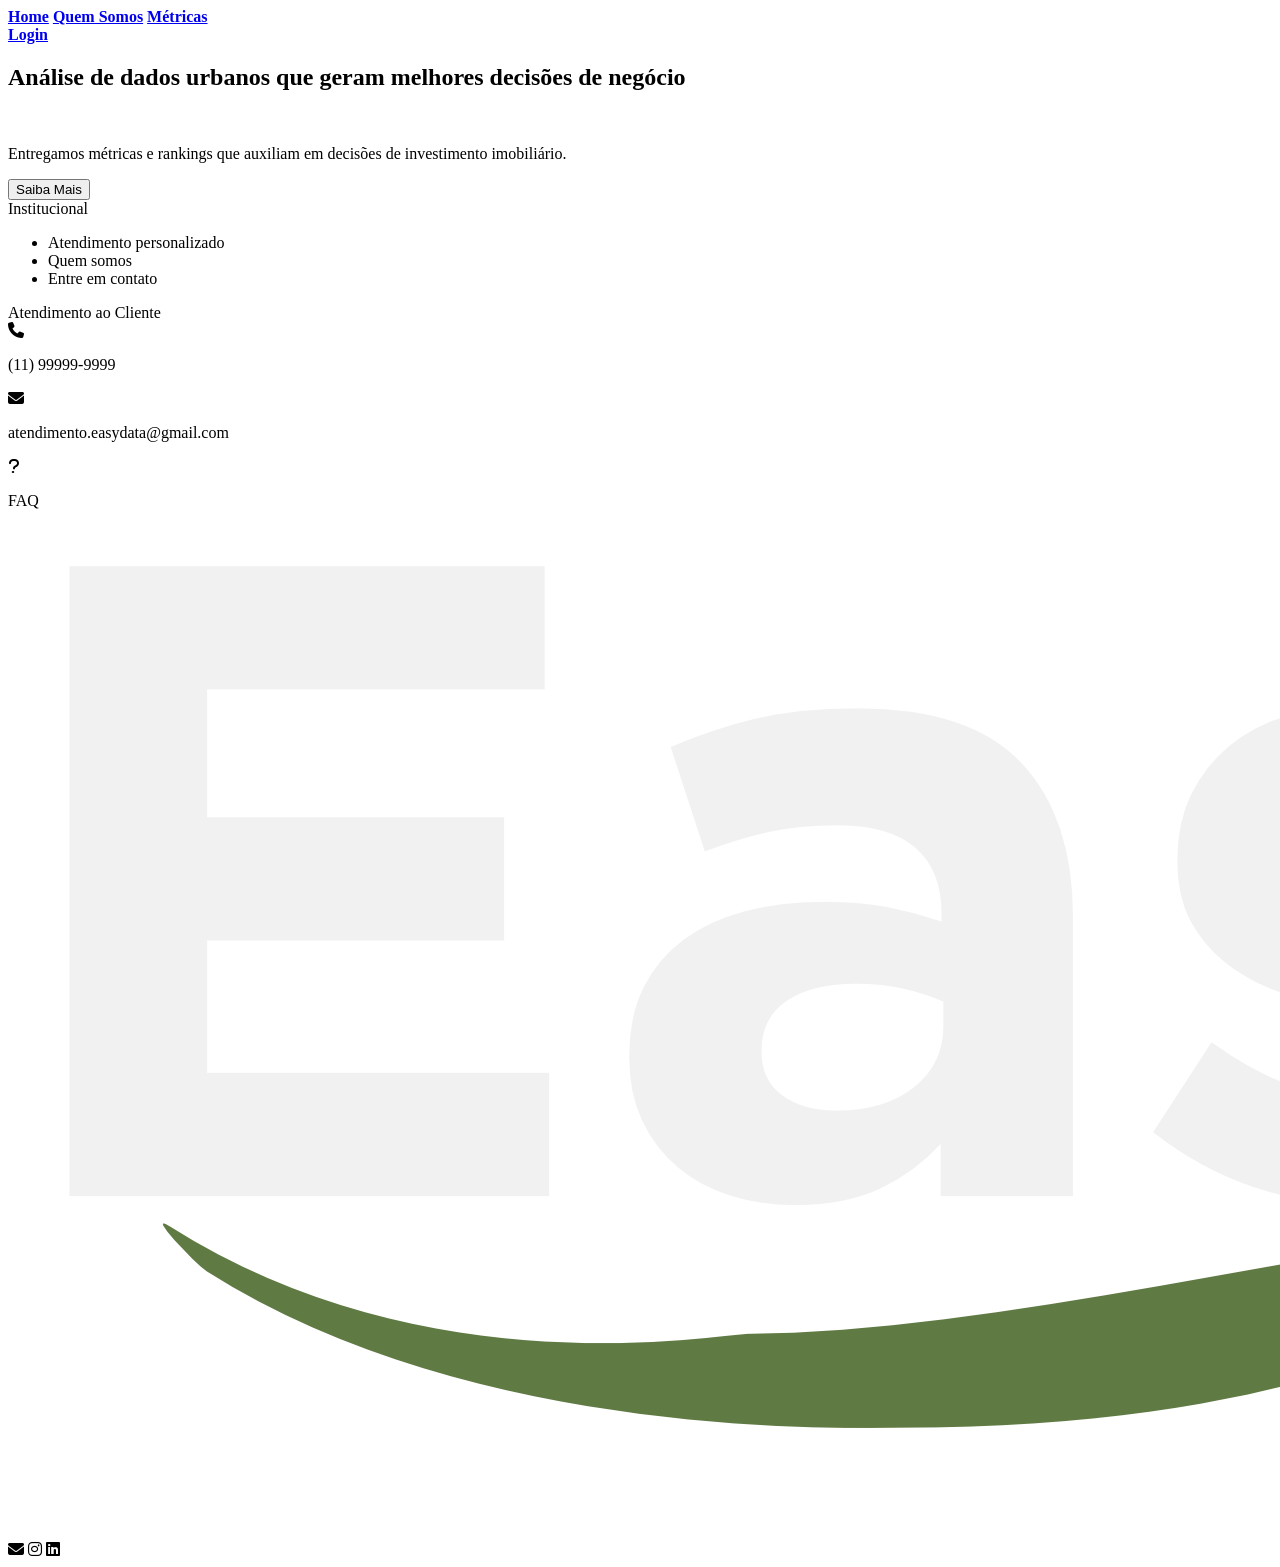
==== public/index.html @ 8f5cf9fd "Tela de login e cadastro concluida v1.06" ====
<!doctype html>
<html lang="pt-br">

<head>
  <meta charset="utf-8">
  <meta name="viewport" content="width=device-width, initial-scale=1">
  <link rel="stylesheet" href="/css/style.css">
  <link rel="stylesheet" href="/css/reset.css">
  <link rel="stylesheet" href="/css/responsive.css">
  <link rel="stylesheet" href="/css/footer.css">
  <title>Citylitics</title>
  <link rel="preconnect" href="https://fonts.googleapis.com">
  <link rel="preconnect" href="https://fonts.gstatic.com" crossorigin>
  <link
    href="https://fonts.googleapis.com/css2?family=Poppins:ital,wght@0,100;0,200;0,300;0,400;0,500;0,600;0,700;0,800;0,900;1,100;1,200;1,300;1,400;1,500;1,600;1,700;1,800;1,900&family=Roboto:ital,wght@0,100..900;1,100..900&display=swap"
    rel="stylesheet">
  <link rel="stylesheet" href="https://cdnjs.cloudflare.com/ajax/libs/font-awesome/6.5.1/css/all.min.css"
    integrity="sha512-DTOQO9RWCH3ppGqcWaEA1BIZOC6xxalwEsw9c2QQeAIftl+Vegovlnee1c9QX4TctnWMn13TZye+giMm8e2LwA=="
    crossorigin="anonymous" referrerpolicy="no-referrer" />
</head>

<body>
  <header>
    <nav class="menu">
      <a href="index.html"><b>Home</b></a>
      <a href="quemSomos.html"><b>Quem Somos</b></a>
      <a href="#"><b>Métricas</b></a>
    </nav>

    <div class="loginCadastro">
      <a href="login.html"><b>Login</b></a>
    </div>


  </header>
  <main>
    <section class="section1">

      <h1 class="texto-principal">
        <span id="cor-diferente-azul">Análise de dados urbanos</span> que geram <span id="cor-diferente-verde">melhores
          decisões</span> de negócio
      </h1>

      <div class="imagem-predios">
        <img src="img/buildings.png" alt="">
      </div>

      <div class="container">

      </div>

      <p class="descricao">
        Entregamos métricas e rankings que auxiliam em decisões de investimento imobiliário.
      </p>

      <a href="#quem-somos">
        <button class="btn-saibamais">Saiba Mais</button>
      </a>
    </section>
  </main>

  <footer>
    <div class="coluna primeiraColuna">
      <span>Institucional</span>
      <ul>
        <li>Atendimento personalizado</li>
        <li>Quem somos</li>
        <li>Entre em contato</li>
      </ul>
    </div>

    <div class="coluna segundaColuna">
      <span>Atendimento ao Cliente</span>
      <div class="telefoneCelular">
        <i class="fa-solid fa-phone"></i>
        <p>(11) 99999-9999</p>
      </div>
      <div class="email">
        <i class="fa-solid fa-envelope"></i>
        <p>atendimento.easydata@gmail.com</p>
      </div>
      <div class="faq">
        <i class="fa-solid fa-question"></i>
        <p>FAQ</p>
      </div>
    </div>

    <div class="coluna terceiraColuna">
      <a href="index.html"><img src="logos/Logo_EasyData_V02.png" alt="logo"></a>
      <div class="mediasSociais">
        <i class="fa-solid fa-envelope"></i>
        <i class="fa-brands fa-instagram"></i>
        <i class="fa-brands fa-linkedin"></i>
      </div>
    </div>
  </footer>
</body>

</html>
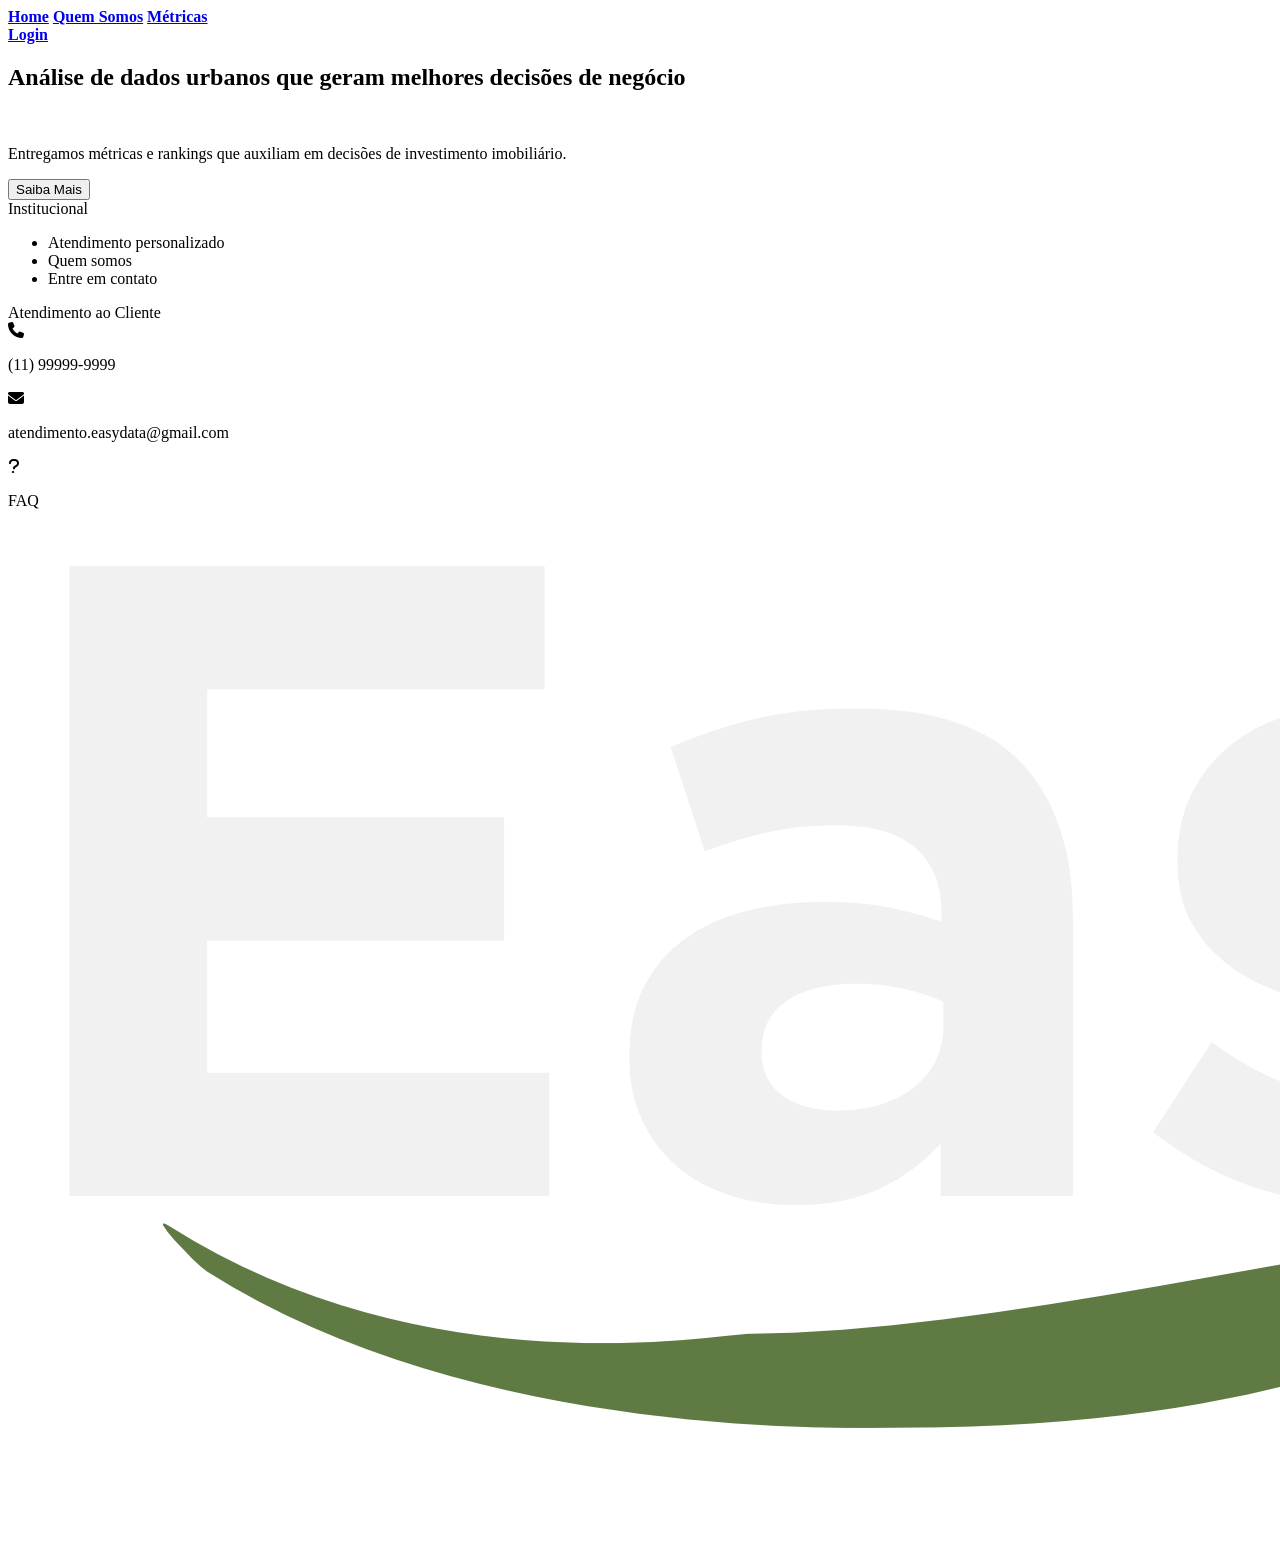
==== commit 2754058c: "Remoção dos ícones de redes sociais" ====
--- a/public/index.html
+++ b/public/index.html
@@ -87,11 +87,6 @@
 
     <div class="coluna terceiraColuna">
       <a href="index.html"><img src="logos/Logo_EasyData_V02.png" alt="logo"></a>
-      <div class="mediasSociais">
-        <i class="fa-solid fa-envelope"></i>
-        <i class="fa-brands fa-instagram"></i>
-        <i class="fa-brands fa-linkedin"></i>
-      </div>
     </div>
   </footer>
 </body>
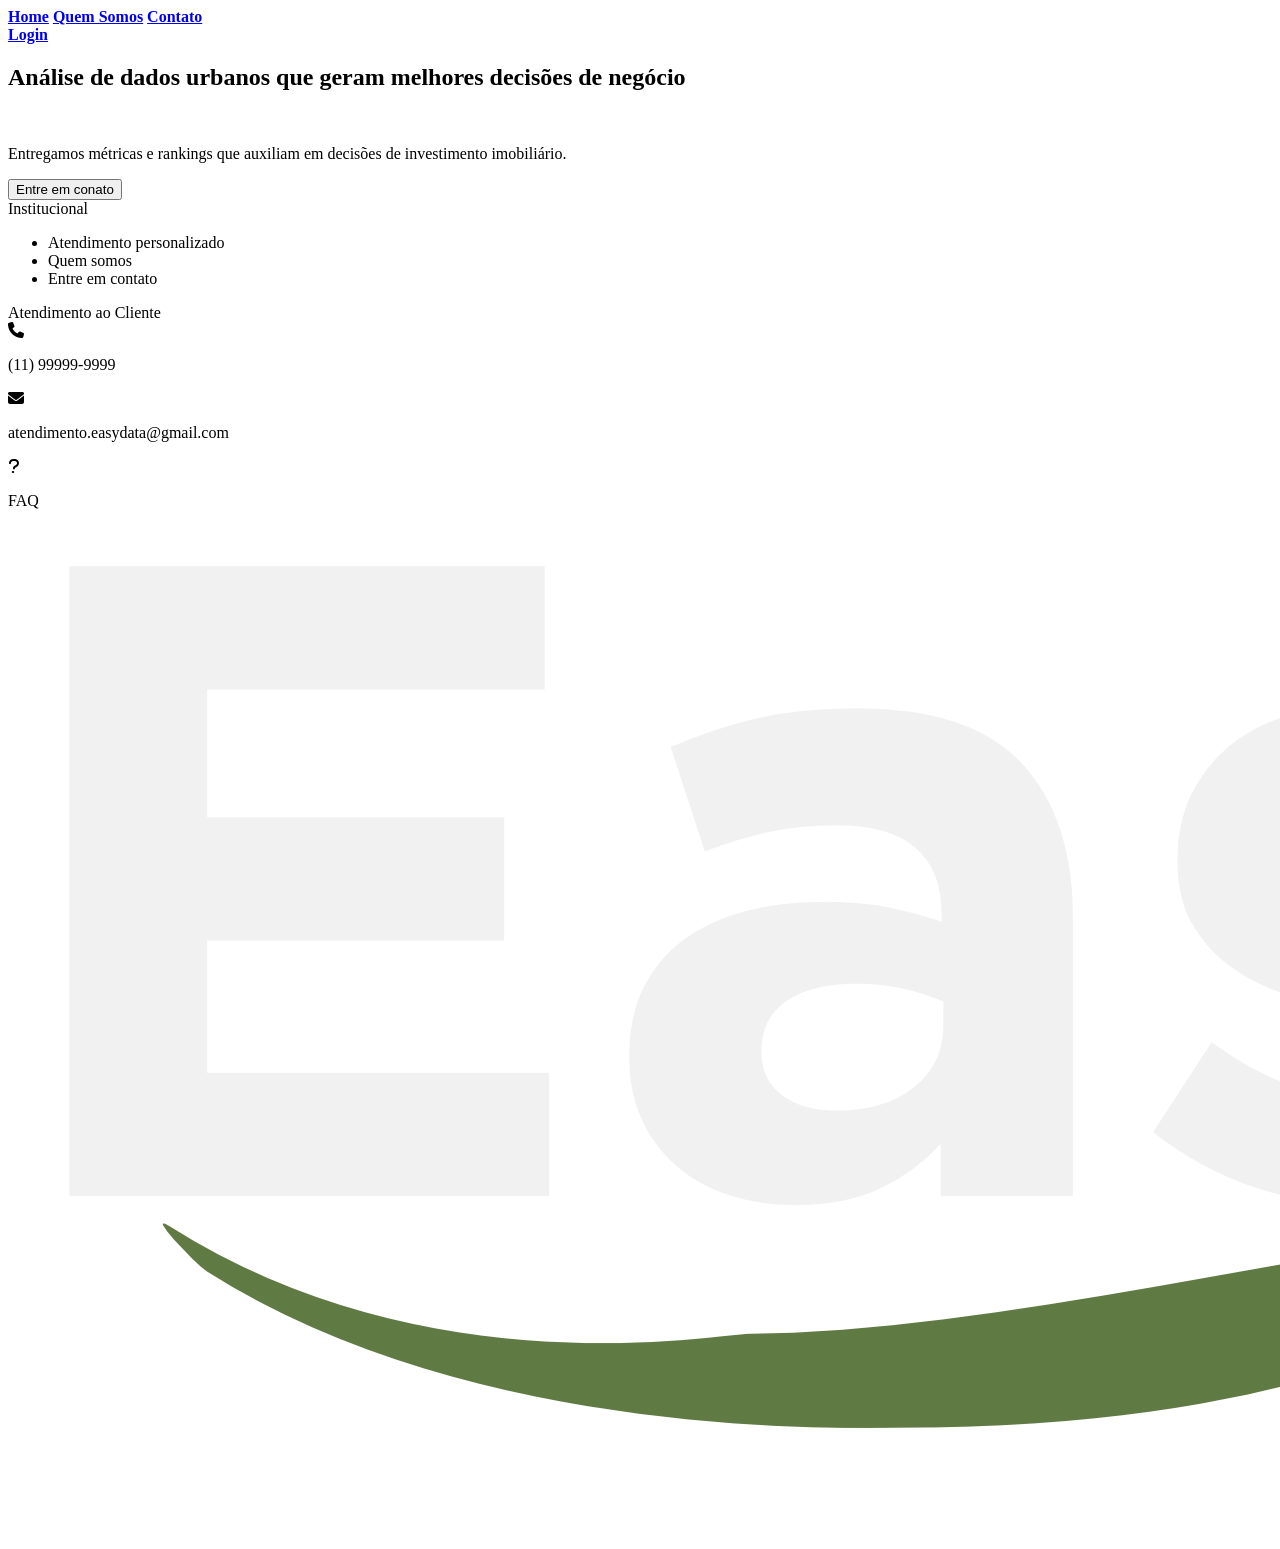
==== commit 17b1089c: "Subindo tela de redefinir senha e de entre em contato V1.09" ====
--- a/public/index.html
+++ b/public/index.html
@@ -8,7 +8,8 @@
   <link rel="stylesheet" href="/css/reset.css">
   <link rel="stylesheet" href="/css/responsive.css">
   <link rel="stylesheet" href="/css/footer.css">
-  <title>Citylitics</title>
+  <title>EasyData</title>
+  <link rel="icon" href="logos/favicon_easydata.ico">
   <link rel="preconnect" href="https://fonts.googleapis.com">
   <link rel="preconnect" href="https://fonts.gstatic.com" crossorigin>
   <link
@@ -24,7 +25,7 @@
     <nav class="menu">
       <a href="index.html"><b>Home</b></a>
       <a href="quemSomos.html"><b>Quem Somos</b></a>
-      <a href="#"><b>Métricas</b></a>
+      <a href="contato.html"><b>Contato</b></a>
     </nav>
 
     <div class="loginCadastro">
@@ -54,7 +55,7 @@
       </p>
 
       <a href="#quem-somos">
-        <button class="btn-saibamais">Saiba Mais</button>
+        <button class="btn-saibamais">Entre em conato</button>
       </a>
     </section>
   </main>
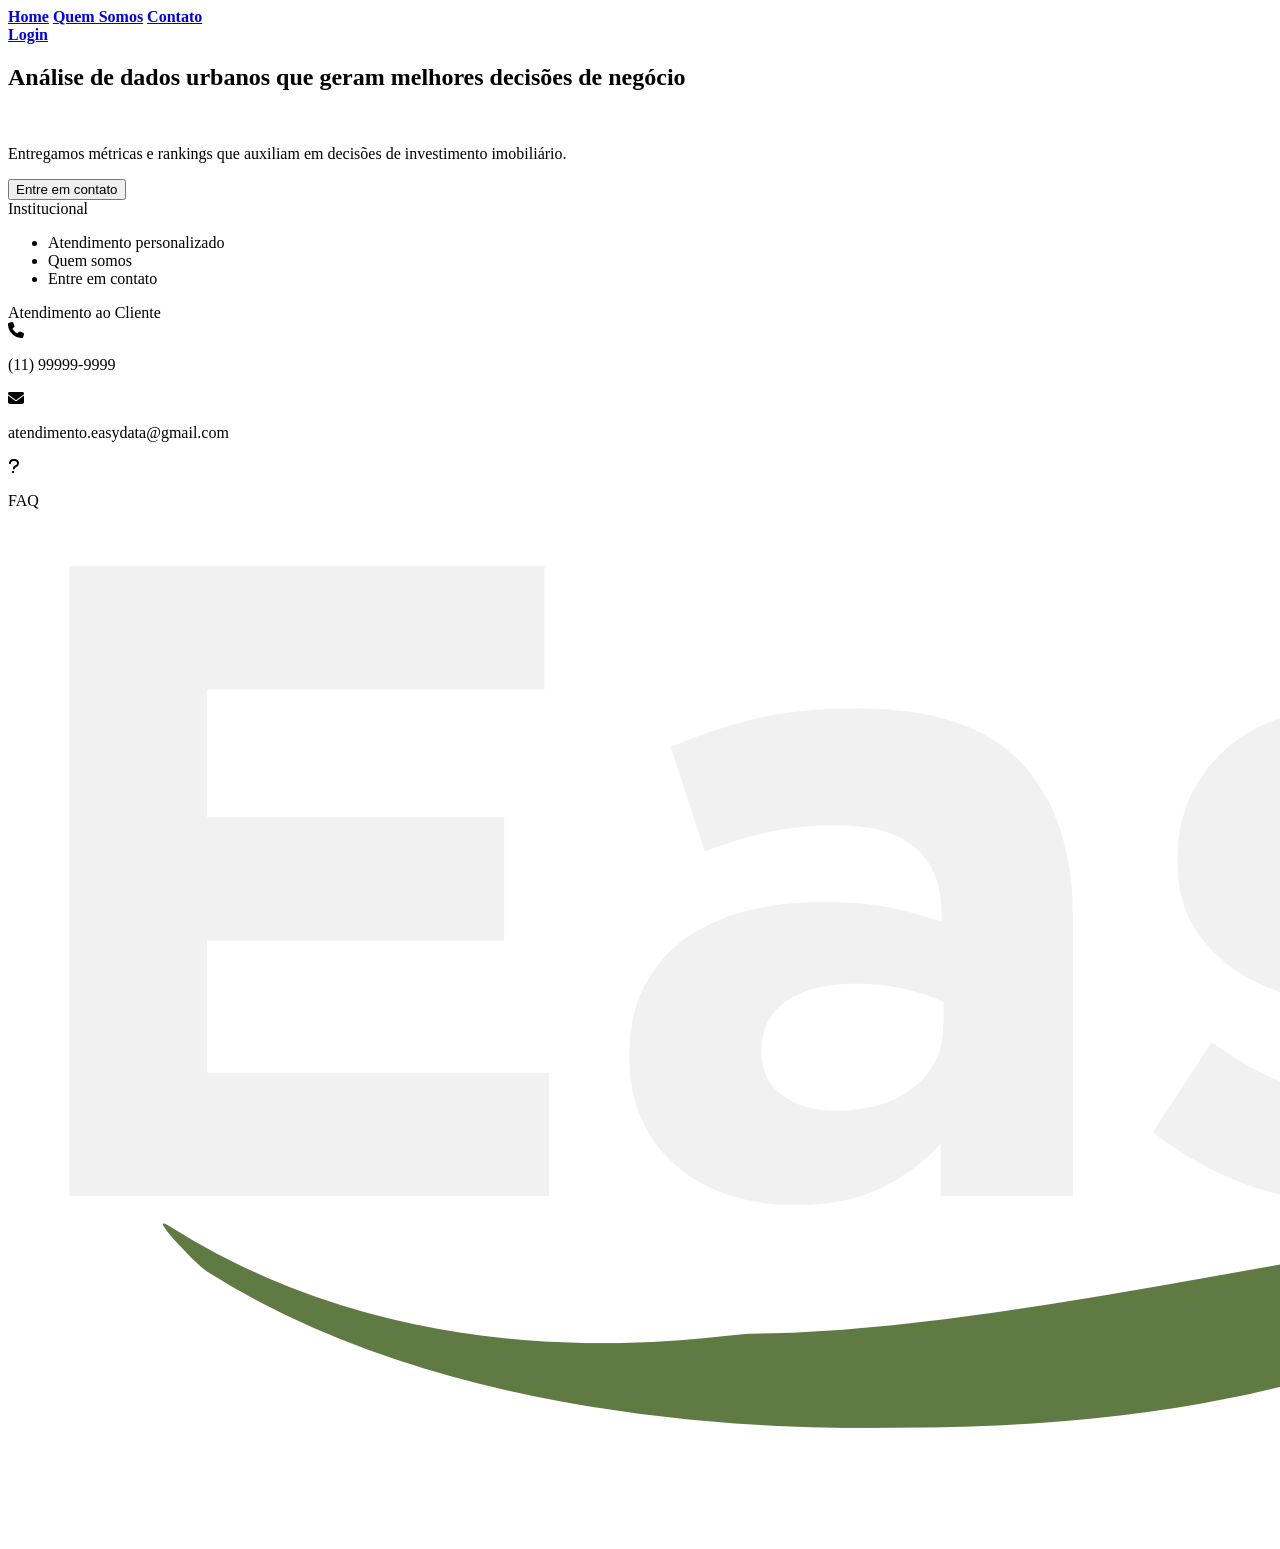
==== commit 446a5c4b: "Alterações feitas na responsividade do website" ====
--- a/public/index.html
+++ b/public/index.html
@@ -5,8 +5,8 @@
   <meta charset="utf-8">
   <meta name="viewport" content="width=device-width, initial-scale=1">
   <link rel="stylesheet" href="/css/style.css">
+  <link rel="stylesheet" href="/css/responsivoIndex.css">
   <link rel="stylesheet" href="/css/reset.css">
-  <link rel="stylesheet" href="/css/responsive.css">
   <link rel="stylesheet" href="/css/footer.css">
   <title>EasyData</title>
   <link rel="icon" href="logos/favicon_easydata.ico">
@@ -55,7 +55,7 @@
       </p>
 
       <a href="#quem-somos">
-        <button class="btn-saibamais">Entre em conato</button>
+        <button class="btn-saibamais">Entre em contato</button>
       </a>
     </section>
   </main>
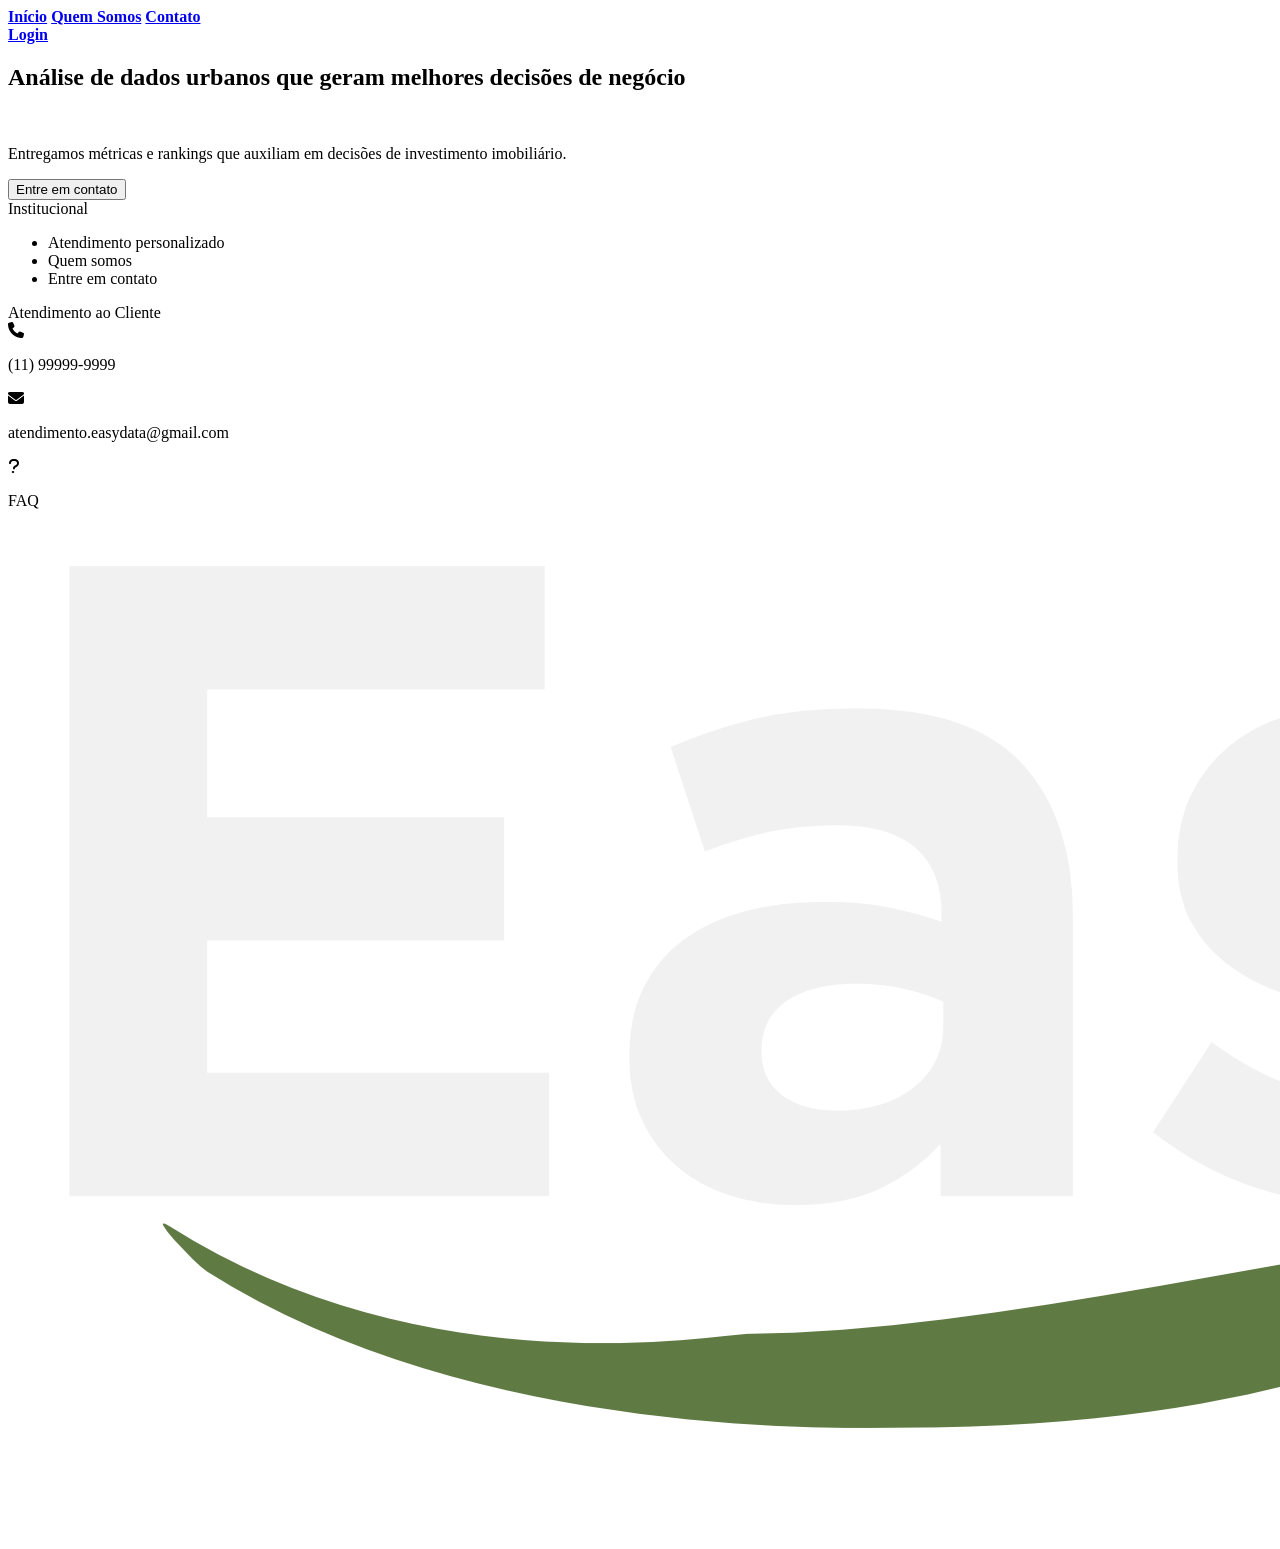
==== commit 90797980: "Adcionando detalhes no css 1.17" ====
--- a/public/index.html
+++ b/public/index.html
@@ -23,9 +23,9 @@
 <body>
   <header>
     <nav class="menu">
-      <a href="index.html"><b>Home</b></a>
-      <a href="quemSomos.html"><b>Quem Somos</b></a>
-      <a href="contato.html"><b>Contato</b></a>
+      <a class="ativo" href="index.html"><b>Início</b></a>
+      <a  href="quemSomos.html"><b>Quem Somos</b></a>
+      <a  href="contato.html"><b>Contato</b></a>
     </nav>
 
     <div class="loginCadastro">
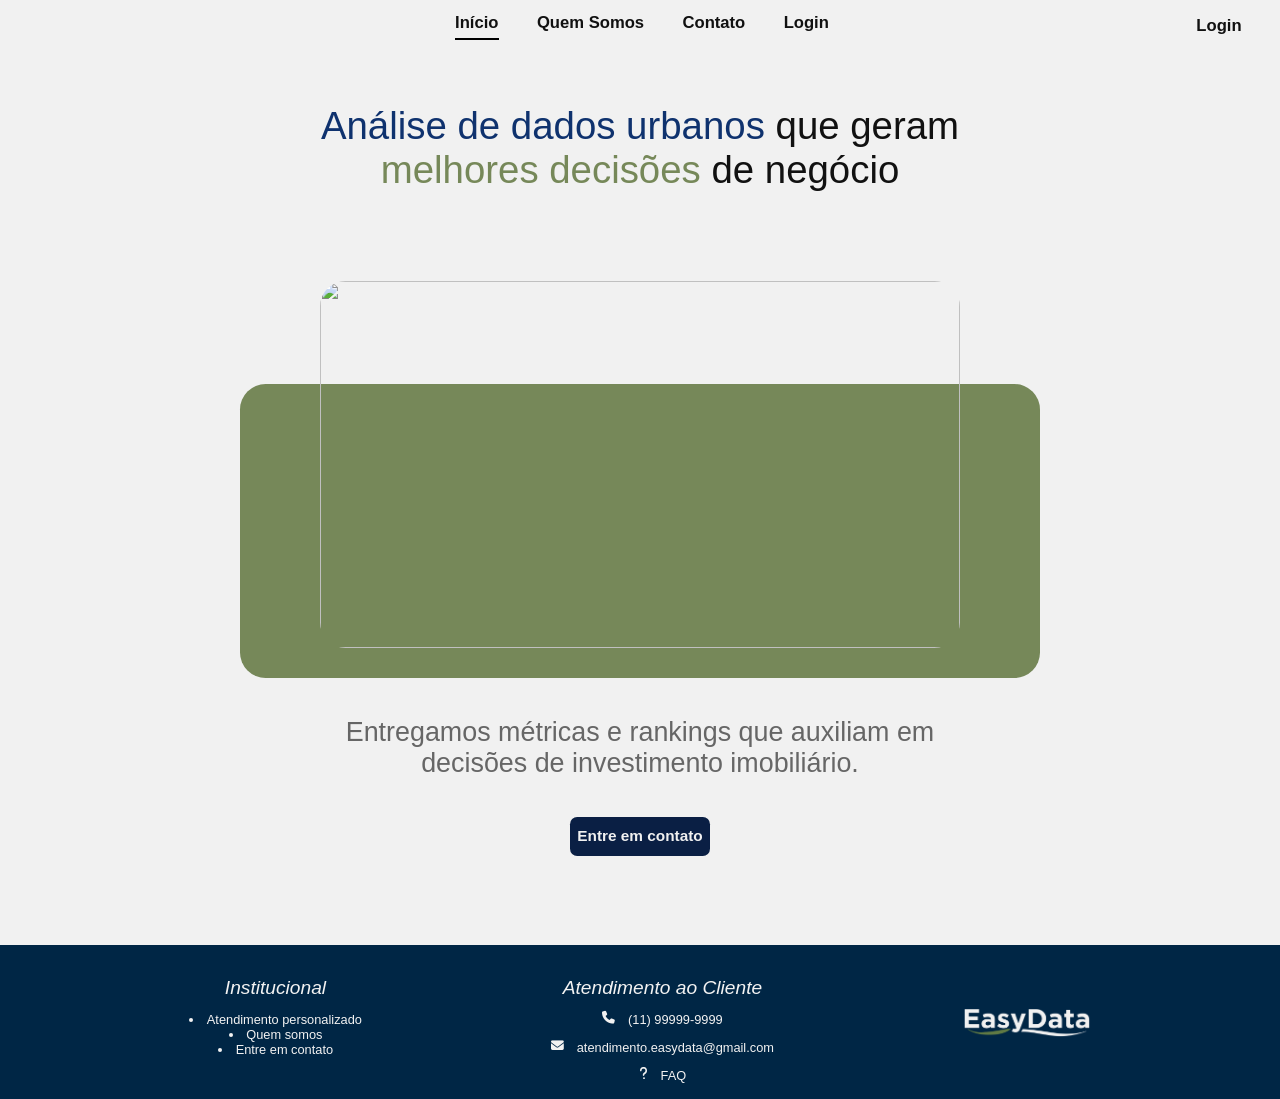
==== commit 28d5ec83: "Links de css e imagens arrumados V1.19" ====
--- a/public/index.html
+++ b/public/index.html
@@ -4,10 +4,10 @@
 <head>
   <meta charset="utf-8">
   <meta name="viewport" content="width=device-width, initial-scale=1">
-  <link rel="stylesheet" href="/css/style.css">
-  <link rel="stylesheet" href="/css/responsivoIndex.css">
-  <link rel="stylesheet" href="/css/reset.css">
-  <link rel="stylesheet" href="/css/footer.css">
+  <link rel="stylesheet" href="css/style.css">
+  <link rel="stylesheet" href="css/responsivoIndex.css">
+  <link rel="stylesheet" href="css/reset.css">
+  <link rel="stylesheet" href="css/footer.css">
   <title>EasyData</title>
   <link rel="icon" href="logos/favicon_easydata.ico">
   <link rel="preconnect" href="https://fonts.googleapis.com">
@@ -22,10 +22,17 @@
 
 <body>
   <header>
-    <nav class="menu">
+      <button class="menu-hamburguer" id="menuBtn" aria-label="Abrir menu">
+        <span></span>
+        <span></span>
+        <span></span>
+        <span></span>
+      </button>
+    <nav class="menu" id="menuNav">
       <a class="ativo" href="index.html"><b>Início</b></a>
       <a  href="quemSomos.html"><b>Quem Somos</b></a>
       <a  href="contato.html"><b>Contato</b></a>
+      <a id="login" href="login.html"><b>Login</b></a>
     </nav>
 
     <div class="loginCadastro">
@@ -90,6 +97,7 @@
       <a href="index.html"><img src="logos/Logo_EasyData_V02.png" alt="logo"></a>
     </div>
   </footer>
+  <script src="js/index.js"></script>
 </body>
 
 </html>
--- a/public/css/style.css
+++ b/public/css/style.css
@@ -0,0 +1,246 @@
+@import url("https://fonts.googleapis.com/css");
+
+html,
+body {
+    height: 100%;
+}
+
+body {
+    font-family: Arial, Helvetica, sans-serif;
+    background: #f1f1f1;
+    color: #111;
+    display: flex;
+    flex-direction: column;
+}
+
+header {
+    height: 80px;
+    display: flex;
+    align-items: center;
+    justify-content: center;
+    width: 100%;
+    position: relative;
+}
+
+.menu {
+    display: flex;
+    gap: 3vw;
+    font-size: 1.3vw;
+}
+
+.menu a {
+    color: #111111;
+    text-decoration: none;
+    margin-top: 1vw;
+}
+
+.menu a:hover {
+    transform: translateY(-2px);
+    transition: 0.4s ease-in-out;
+    color: #768859;
+}
+
+nav a.ativo {
+    border-bottom: 2px solid black;
+    padding-bottom: 5px;
+}
+
+.loginCadastro {
+    position: absolute;
+    right: 3vw;
+    display: flex;
+    gap: 2vw;
+    font-size: 1.3vw;
+}
+
+.loginCadastro a {
+    text-decoration: none;
+    color: #111111;
+    margin-top: 1vw;
+}
+
+.loginCadastro a:hover {
+    transform: translateY(-2px);
+    transition: 0.4s ease-in-out;
+    color: #768859;
+}
+
+main {
+    display: flex;
+    flex-direction: column;
+    align-items: center;
+    flex: 1;
+}
+
+.section1 {
+    display: flex;
+    align-items: center;
+    justify-content: center;
+    text-align: center;
+    flex-direction: column;
+    color: #111111;
+}
+
+.texto-principal {
+    font-weight: 500;
+    font-size: 3vw;
+    width: 60%;
+    margin-top: 5vw;
+    color: #111111;
+}
+
+#cor-diferente-verde {
+    color: #768859;
+}
+
+#cor-diferente-azul {
+    color: #0f326e;
+}
+
+.imagem-predios {
+    position: relative;
+}
+
+.imagem-predios img {
+    border-radius: 2vw;
+    position: absolute;
+    left: -25vw;
+    top: 7vw;
+    width: 50vw;
+    height: 28.64vw;
+    border-radius: 2vw;
+}
+
+.container {
+    width: 62.5vw;
+    height: 23.02vw;
+    background-color: #768859;
+    border-radius: 2vw;
+    margin-top: 15vw;
+}
+
+.descricao {
+    font-size: 2.1vw;
+    color: #666666;
+    width: 55%;
+    margin: 3vw auto;
+    margin-bottom: 3vw;
+}
+
+.btn-saibamais {
+    height: 3vw;
+    width: 11vw;
+    background: #0A1F44;
+    color: #f1f1f1;
+    border: none;
+    border-radius: 0.8vh;
+    font-size: 1.2vw;
+    font-weight: 600;
+    cursor: pointer;
+}
+
+.btn-saibamais:hover {
+    color: #eaeae6;
+    transition: 0.3s ease-in-out;
+    box-shadow: 1px 1px 10px #666;
+}
+
+.btn-saibamais:active {
+    color: #eaeae6;
+    transition: 0.3s ease-in-out;
+    background-color: hsl(0, 0%, 50%);
+}
+
+.section2 {
+    text-align: center;
+    margin-bottom: 10vh;
+    margin-top: 10vw;
+}
+
+.titulo-secao {
+    font-size: 3vw;
+    font-weight: bold;
+    color: #0A1F44;
+    margin-bottom: 2vh;
+}
+
+.sobre {
+    height: 20vw;
+    gap: 2vw;
+    display: flex;
+    flex-direction: column;
+}
+
+.texto-secao {
+    font-size: 1.6vw;
+    width: 60%;
+    margin: 0 auto 5vh auto;
+    color: #333333;
+}
+
+.servico {
+    background-color: #0A1F44;
+    height: 30vw;
+    display: flex;
+    flex-direction: column;
+    align-items: center;
+    justify-content: center;
+    gap: 2vw;
+    margin-bottom: 5vh;
+}
+
+.servico h2 {
+    color: #f1f1f1;
+    font-size: 3vw;
+}
+
+.servico p {
+    color: #f1f1f1;
+    font-size: 1.6vw;
+    width: 70%;
+}
+
+.titulo-secao-membros {
+    font-size: 2vw;
+    font-weight: bold;
+    color: #6E8757;
+    margin-bottom: 4vh;
+}
+
+.membros {
+    display: grid;
+    grid-template-columns: repeat(3, 0.2fr);
+    gap: 4vh;
+    justify-content: center;
+    font-size: 1.5vw;
+}
+
+.membro {
+    text-align: center;
+    display: flex;
+    justify-content: center;
+    align-items: center;
+    flex-direction: column;
+}
+
+.foto-membro {
+    height: 13vh;
+    width: 14vh;
+    border-radius: 50%;
+    overflow: hidden;
+    display: flex;
+    justify-content: center;
+    align-items: center;
+    transition: 0.3s ease;
+    box-shadow: 0 2px 5px rgba(0, 0, 0, 0.2);
+}
+
+.foto-membro img {
+    height: 100%;
+    width: 100%;
+}
+
+.foto-membro:hover {
+    transform: translateY(-10px);
+    box-shadow: 0 10px 20px rgba(0, 0, 0, 0.3);
+}
--- a/public/css/responsivoIndex.css
+++ b/public/css/responsivoIndex.css
@@ -0,0 +1,67 @@
+@media screen and (max-width: 480px) {
+    header {
+        height: 80px;
+        font-size: 5vw;
+        width: 100%;
+        background-color: #002645;
+    }
+
+    .menu {
+        width: 100%;
+        display: flex;
+        justify-content: center;
+        align-items: center;
+        font-size: 3.3vw;
+    }
+
+    .menu a {
+        color: #f1f1f1;
+    }
+
+    .loginCadastro a {
+        font-size: 3.3vw;
+        color: #f1f1f1;
+    }
+
+    main {
+        height: 100%;
+        width: 100%;
+        display: flex;
+        flex-direction: column;
+        justify-content: center;
+        align-items: center;
+    }
+
+    .texto-principal {
+        font-size: 5vw;
+        width: 85%;
+        margin-bottom: 10vw;
+    }
+
+    .container {
+        width: 80%;
+        height: 25vw;
+        margin-right: 5vw;
+    }
+
+    .imagem-predios img {
+        width: 70vw;
+        height: 30vw;
+        left: -37.4vw;
+    }
+
+    .descricao {
+        font-size: 3vw;
+        width: 90%;
+    }
+
+    .btn-saibamais {
+        height: 7vw;
+        width: 25vw;
+        font-size: 3vw;
+        padding: 3vw;
+        display: flex;
+        justify-content: center;
+        align-items: center;
+    }
+}
--- a/public/css/footer.css
+++ b/public/css/footer.css
@@ -0,0 +1,57 @@
+footer {
+    background-color: #002645;
+    color: #F2F2F2;
+    display: flex;
+    width: 100%;
+    height: 12vw;
+    justify-content: space-evenly;
+    margin-top: 7vw;
+    text-align: center;
+}
+
+footer .coluna {
+    margin-top: 2.5vw;
+    margin-bottom: 2vw;
+}
+
+footer .coluna span {
+    font-style: italic;
+    font-size: 1.5vw;
+}
+
+footer .primeiraColuna {
+    display: flex;
+    flex-direction: column;
+    gap: 1vw;
+}
+
+footer .primeiraColuna ul li {
+    list-style: disc;
+    text-align: center;
+    list-style-position: inside;
+    font-size: 1vw;
+}
+
+footer .segundaColuna {
+    display: flex;
+    flex-direction: column;
+    gap: 1vw;
+    align-items: center;
+    font-size: 1vw;
+}
+
+footer .segundaColuna .telefoneCelular, .email, .faq {
+    display: flex;
+    flex-direction: row;
+    gap: 1vw;
+}
+
+footer .terceiraColuna {
+    display: flex;
+    justify-content: center;
+    align-items: center;
+}
+
+footer .terceiraColuna img{
+    width: 10vw;
+}
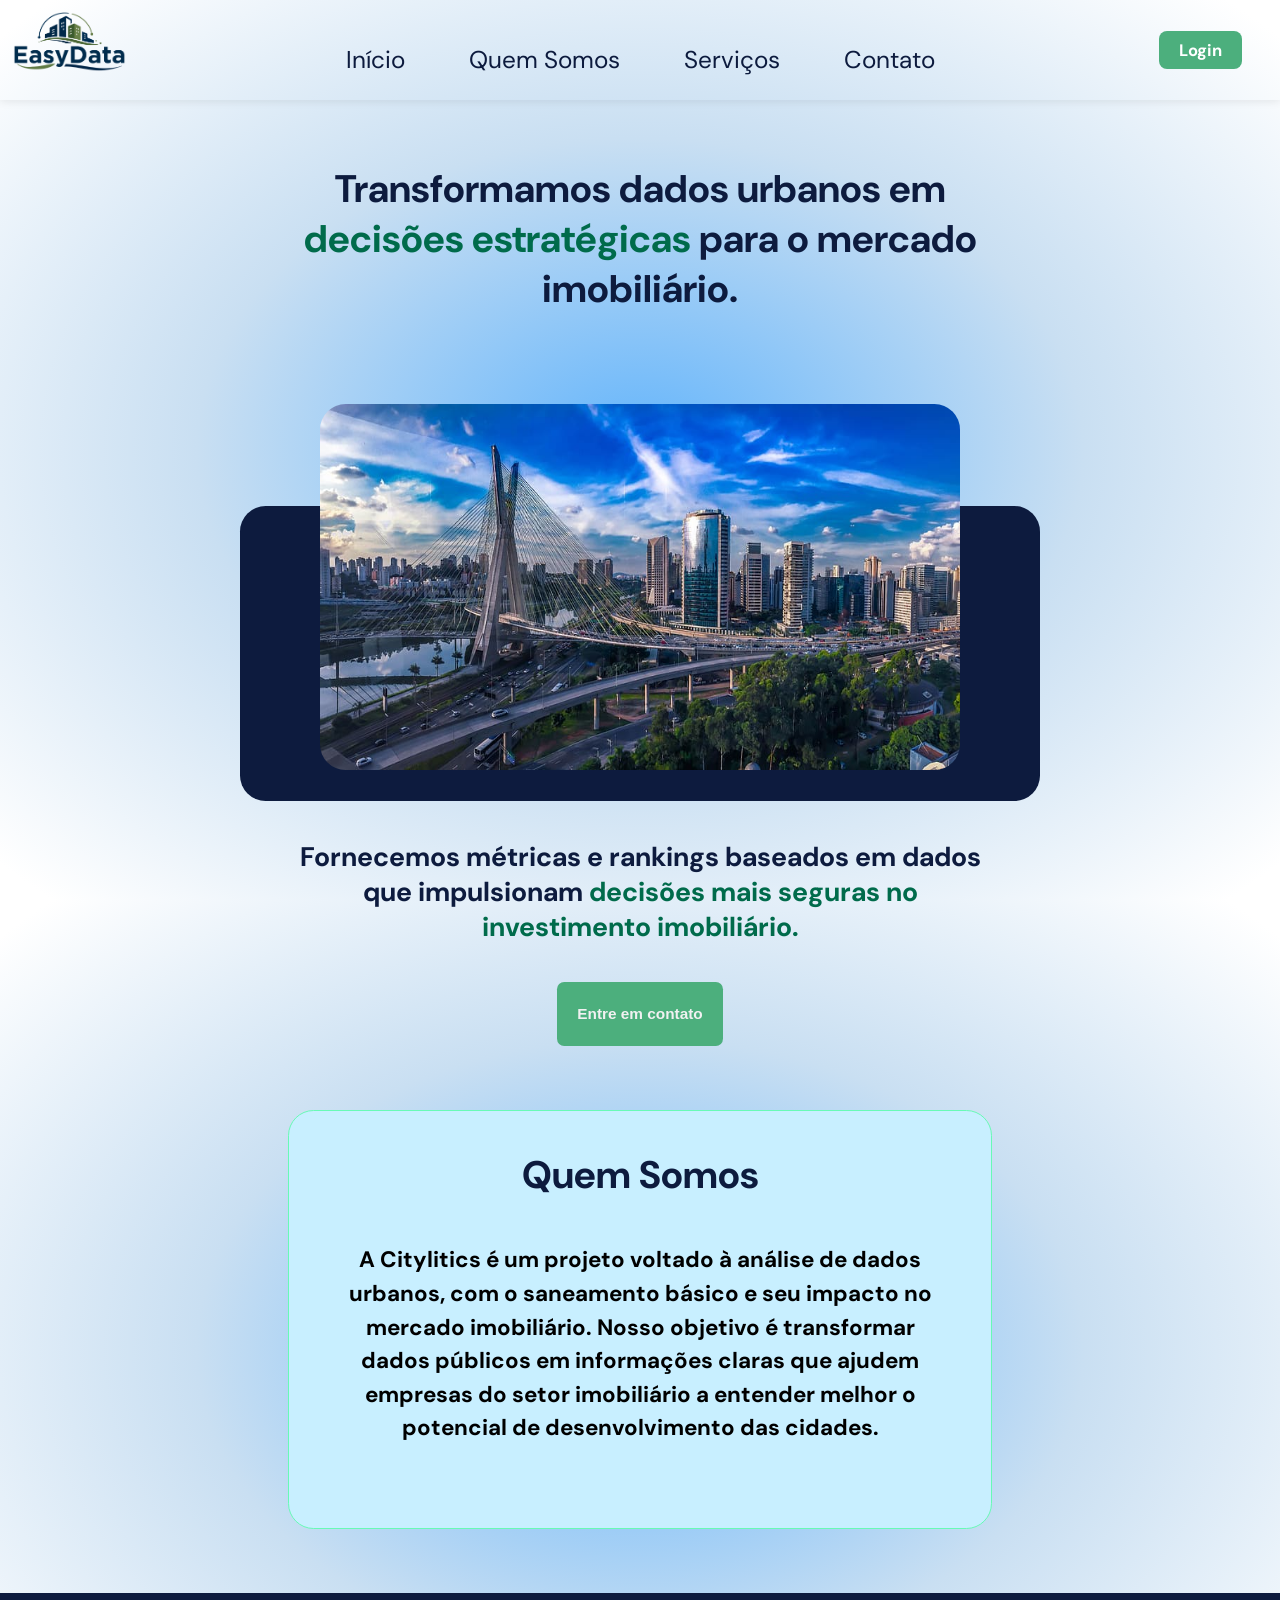
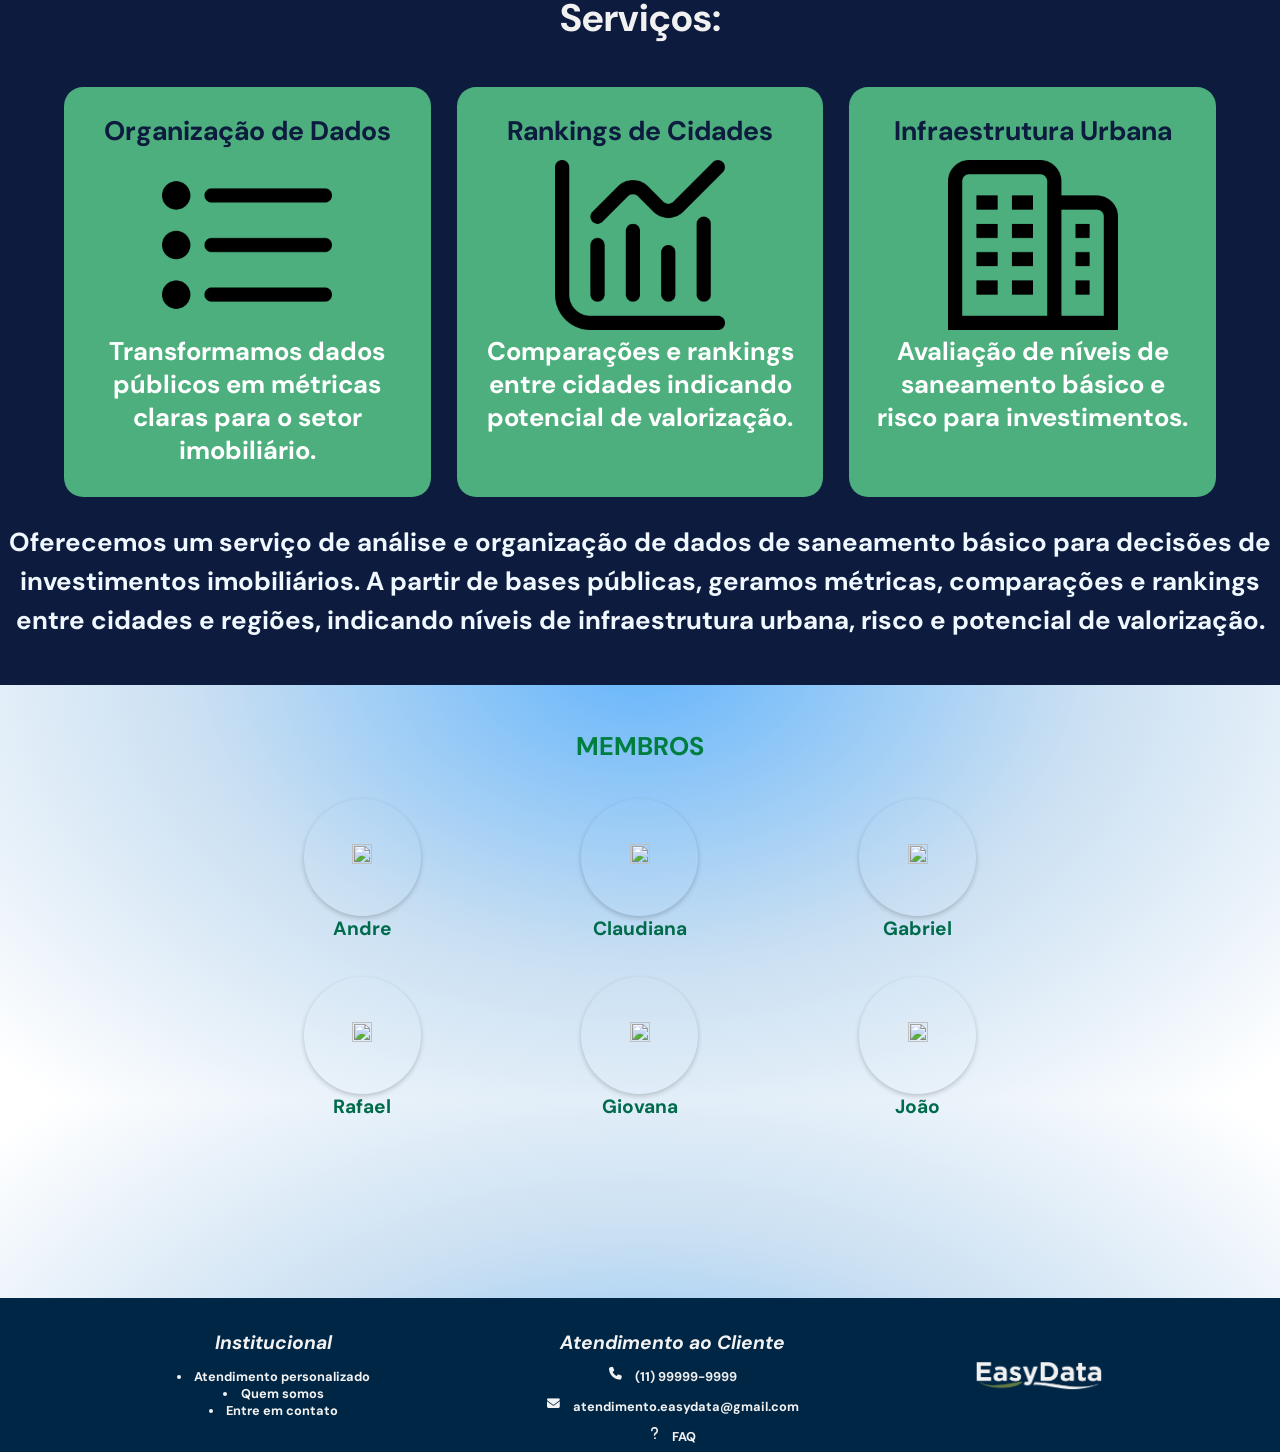
==== commit cf53cd0c: "Mudanças CSS tela index" ====
--- a/public/index.html
+++ b/public/index.html
@@ -22,48 +22,153 @@
 
 <body>
   <header>
-      <button class="menu-hamburguer" id="menuBtn" aria-label="Abrir menu">
-        <span></span>
-        <span></span>
-        <span></span>
-        <span></span>
-      </button>
+    <div class="logo">
+      <img src="img/logodata.png" alt="logo" style="display: block; height: 60px; width: auto;">
+      <img class="logo-mobile" src="logos/Logo_EasyData_V02.png" alt="logo">
+
+    </div>
+    <button class="menu-hamburguer" id="menuBtn" aria-label="Abrir menu">
+      <span></span>
+      <span></span>
+      <span></span>
+    </button>
     <nav class="menu" id="menuNav">
-      <a class="ativo" href="index.html"><b>Início</b></a>
-      <a  href="quemSomos.html"><b>Quem Somos</b></a>
-      <a  href="contato.html"><b>Contato</b></a>
+      <button id="fecharMenu">✕</button>
+      <a href="#inicio">Início</a>
+      <a href="#quem-somos">Quem Somos</a>
+      <a href="#servico">Serviços</a>
+      <a href="contato.html">Contato</a>
       <a id="login" href="login.html"><b>Login</b></a>
     </nav>
 
     <div class="loginCadastro">
       <a href="login.html"><b>Login</b></a>
     </div>
-
-
   </header>
+
   <main>
     <section class="section1">
-
       <h1 class="texto-principal">
-        <span id="cor-diferente-azul">Análise de dados urbanos</span> que geram <span id="cor-diferente-verde">melhores
-          decisões</span> de negócio
+        <b><span id="cor-diferente-azul">Transformamos <span id="cor-diferente-roxo">dados urbanos</span> em
+            <span id="cor-diferente-verde">decisões estratégicas</span> para o mercado imobiliário.</b>
       </h1>
 
       <div class="imagem-predios">
-        <img src="img/buildings.png" alt="">
+        <img src="./img/banner2.jpg" alt="">
       </div>
 
       <div class="container">
 
       </div>
-
       <p class="descricao">
-        Entregamos métricas e rankings que auxiliam em decisões de investimento imobiliário.
-      </p>
-
-      <a href="#quem-somos">
+        <b id="cor-diferente-azul">Fornecemos métricas e rankings baseados em dados</span>
+          que impulsionam <b id="cor-diferente-verde">decisões mais seguras no investimento imobiliário</span>. </p>
+
+
+      <a href="contato.html">
         <button class="btn-saibamais">Entre em contato</button>
       </a>
+
+    </section>
+
+    <!-- Seção Sobre adicionada -->
+    <section id="quem-somos" class="section2">
+      <div class="quem-somos-wrapper">
+        <div class="container2">
+          <div class="sobre">
+            <h2 class="titulo-secao"> <b>Quem Somos</b></h2>
+            <p class="texto-secao">
+              A Citylitics é um projeto voltado à análise de dados urbanos, com o saneamento básico e seu impacto no
+              mercado
+              imobiliário. Nosso objetivo é transformar dados públicos em informações claras que ajudem empresas do
+              setor
+              imobiliário a entender melhor o potencial de desenvolvimento das cidades.
+            </p>
+          </div>
+        </div>
+       
+      </div>
+
+
+      <section id="servico">
+        <div class="servico">
+          <h2 class="titulo-secao"><b>Serviços:</b></h2>
+
+          <div class="servico-cards">
+            <div class="servico-card">
+              <h3>Organização de Dados</h3>
+              <div class="icone1">
+                <img src="./img/icone1.png" alt="">
+              </div>
+              <p>Transformamos dados públicos em métricas claras para o setor imobiliário.</p>
+            </div>
+
+            <div class="servico-card">
+              <h3>Rankings de Cidades</h3>
+              <div class="icone2">
+                <img src="./img/icone2.png" alt="">
+              </div>
+              <p>Comparações e rankings entre cidades indicando potencial de valorização.</p>
+            </div>
+            <div class="servico-card">
+              <h3>Infraestrutura Urbana</h3>
+              <div class="icone3">
+                <img src="./img/icone3.png" alt="">
+              </div>
+              <p>Avaliação de níveis de saneamento básico e risco para investimentos.</p>
+            </div>
+           
+          </div>
+           <p class="texto-secao">
+        Oferecemos um serviço de análise e organização de dados de saneamento básico para decisões de investimentos
+        imobiliários. A partir de bases públicas, geramos métricas, comparações e rankings entre cidades e regiões,
+        indicando níveis de infraestrutura urbana, risco e potencial de valorização.
+      </p>
+      </section>
+
+      
+      </div>
+
+
+      <h2 class="titulo-secao-membros">MEMBROS</h2>
+
+      <div class="membros">
+        <div class="membro">
+          <div class="foto-membro"><a href="https://www.linkedin.com/in/andrelc-santos/"><img
+                src="img/AndreSantos_Moodle.png"></a></div>
+          <p class="nome-membro">Andre</p>
+        </div>
+
+        <div class="membro">
+          <div class="foto-membro"><a
+              href="https://www.linkedin.com/in/claudiana-dos-santos-537321102?utm_source=share&utm_campaign=share_via&utm_content=profile&utm_medium=android_app"><img
+                src="img/Claudiana.jpg"></a></div>
+          <p class="nome-membro">Claudiana</p>
+        </div>
+
+        <div class="membro">
+          <div class="foto-membro"><a href="https://www.linkedin.com/in/gabrieladryan/"><img src="img/Adryan.jpg"></a>
+          </div>
+          <p class="nome-membro">Gabriel</p>
+        </div>
+
+        <div class="membro">
+          <div class="foto-membro"><a href="https://www.linkedin.com/in/rafael-calderon-1b0260286/"><img
+                src="img/rafael.jpg"></a></div>
+          <p class="nome-membro">Rafael</p>
+        </div>
+
+        <div class="membro">
+          <div class="foto-membro"><a href="https://www.linkedin.com/in/giovana-querobino-branquinho-8824a01a3/"><img
+                src="img/giovanna.jpg"></a></div>
+          <p class="nome-membro">Giovana</p>
+        </div>
+
+        <div class="membro">
+          <div class="foto-membro"><a href="https://www.linkedin.com/in/jo%C3%A3o-vitor-gomes-de-melo-184794387/"><img
+                src="img/jotta.jpg"></a></div>
+          <p class="nome-membro">João</p>
+        </div>
     </section>
   </main>
 
@@ -97,7 +202,7 @@
       <a href="index.html"><img src="logos/Logo_EasyData_V02.png" alt="logo"></a>
     </div>
   </footer>
-  <script src="js/index.js"></script>
+  <script src="js/menu.js"></script>
 </body>
 
 </html>
--- a/public/css/style.css
+++ b/public/css/style.css
@@ -1,4 +1,9 @@
-@import url("https://fonts.googleapis.com/css");
+@import url('https://fonts.googleapis.com/css2?family=DM+Sans:wght@300;400;500;700&display=swap');
+
+html {
+    scroll-behavior: smooth;
+
+}
 
 html,
 body {
@@ -6,38 +11,60 @@
 }
 
 body {
-    font-family: Arial, Helvetica, sans-serif;
-    background: #f1f1f1;
-    color: #111;
-    display: flex;
-    flex-direction: column;
+    background: radial-gradient(#65b5fb 1%, #c9dff2 49%, #ffffff 96%);
+    flex-direction: column;
+    overflow-x: hidden;
+    overflow-y: scroll;
+}
+
+body::-webkit-scrollbar {
+    display: none;
 }
 
 header {
+    box-shadow: 0 2px 8px rgba(0, 0, 0, 0.08);
+    height: 100px;
+    display: flex;
+    align-items: center;
+    justify-content: center;
+    width: 100%;
+    position: relative;
+    font-family: 'DM Sans', sans-serif;
+    font-size: 4vw;
+
+}
+
+.logo {
     height: 80px;
     display: flex;
-    align-items: center;
-    justify-content: center;
-    width: 100%;
-    position: relative;
+    position: absolute;
+    left: 1vw;
+    align-items: center;
+    top: 2px;
+}
+
+.logo img {
+    height: 70px;
+    width: auto;
 }
 
 .menu {
     display: flex;
-    gap: 3vw;
+    gap: 5vw;
     font-size: 1.3vw;
 }
 
 .menu a {
-    color: #111111;
+    color: #0D1B3E;
     text-decoration: none;
-    margin-top: 1vw;
+    margin-top: 1.5vw;
+    font-size: 1.9vw;
 }
 
 .menu a:hover {
     transform: translateY(-2px);
     transition: 0.4s ease-in-out;
-    color: #768859;
+    color: #4CAF7D;
 }
 
 nav a.ativo {
@@ -51,19 +78,27 @@
     display: flex;
     gap: 2vw;
     font-size: 1.3vw;
+    align-items: center;
 }
 
 .loginCadastro a {
     text-decoration: none;
-    color: #111111;
-    margin-top: 1vw;
+    background-color: #4CAF7D;
+    color: #ffffff;
+    padding: 8px 20px;
+    border-radius: 8px;
+    font-weight: 600;
+    transition: 0.3s ease;
+    border-color: #ffffff;
 }
 
 .loginCadastro a:hover {
-    transform: translateY(-2px);
+    background-color: #4CAF7D;
+    color: #ffffff;
     transition: 0.4s ease-in-out;
-    color: #768859;
-}
+}
+
+
 
 main {
     display: flex;
@@ -90,11 +125,13 @@
 }
 
 #cor-diferente-verde {
-    color: #768859;
+    font-family: 'DM Sans', sans-serif;
+    color: #006b4b;
 }
 
 #cor-diferente-azul {
-    color: #0f326e;
+    font-family: 'DM Sans', sans-serif;
+    color: #0D1B3E;
 }
 
 .imagem-predios {
@@ -114,23 +151,23 @@
 .container {
     width: 62.5vw;
     height: 23.02vw;
-    background-color: #768859;
+    background-color: #0D1B3E;
     border-radius: 2vw;
     margin-top: 15vw;
 }
 
 .descricao {
     font-size: 2.1vw;
-    color: #666666;
+    color: #000000;
     width: 55%;
     margin: 3vw auto;
     margin-bottom: 3vw;
 }
 
 .btn-saibamais {
-    height: 3vw;
-    width: 11vw;
-    background: #0A1F44;
+    height: 5vw;
+    width: 13vw;
+    background: #4CAF7D;
     color: #f1f1f1;
     border: none;
     border-radius: 0.8vh;
@@ -142,7 +179,7 @@
 .btn-saibamais:hover {
     color: #eaeae6;
     transition: 0.3s ease-in-out;
-    box-shadow: 1px 1px 10px #666;
+    box-shadow: 1px 1px 10px #4aff71;
 }
 
 .btn-saibamais:active {
@@ -160,33 +197,36 @@
 .titulo-secao {
     font-size: 3vw;
     font-weight: bold;
-    color: #0A1F44;
+    color: #0D1B3E;
     margin-bottom: 2vh;
 }
 
 .sobre {
-    height: 20vw;
     gap: 2vw;
     display: flex;
     flex-direction: column;
-}
+    min-height: 20vw;
+}
+
 
 .texto-secao {
-    font-size: 1.6vw;
-    width: 60%;
+    width: 100%;
     margin: 0 auto 5vh auto;
-    color: #333333;
+    color: #000000;
+    font-size: 4vw;
+    line-height: 1.5;
 }
 
 .servico {
-    background-color: #0A1F44;
-    height: 30vw;
+    background-color: #0D1B3E;
+    height: 54vw;
     display: flex;
     flex-direction: column;
     align-items: center;
     justify-content: center;
     gap: 2vw;
     margin-bottom: 5vh;
+    margin-top: 5vw;
 }
 
 .servico h2 {
@@ -195,15 +235,15 @@
 }
 
 .servico p {
-    color: #f1f1f1;
-    font-size: 1.6vw;
-    width: 70%;
+    font-family: 'DM Sans', sans-serif;
+    color: aliceblue;
+    font-size: 26px;
 }
 
 .titulo-secao-membros {
     font-size: 2vw;
     font-weight: bold;
-    color: #6E8757;
+    color: #007e3f;
     margin-bottom: 4vh;
 }
 
@@ -243,4 +283,138 @@
 .foto-membro:hover {
     transform: translateY(-10px);
     box-shadow: 0 10px 20px rgba(0, 0, 0, 0.3);
+}
+
+.menu-hamburguer {
+    display: none;
+}
+
+.menu-hamburguer {
+    display: none;
+    flex-direction: column;
+    justify-content: space-between;
+    gap: 5px;
+    width: 28px;
+    height: 20px;
+    background: transparent;
+    border: none;
+    cursor: pointer;
+    padding: 0;
+}
+
+.menu-hamburguer span {
+    display: block;
+    width: 100%;
+    height: 3px;
+    background: #f1f1f1;
+    border-radius: 3px;
+    transition: all 0.3s ease;
+}
+
+#login {
+    display: none;
+}
+
+
+
+#fecharMenu {
+    display: none;
+}
+
+.quem-somos-wrapper {
+    display: flex;
+    align-items: center;
+    justify-content: center;
+    gap: 3vw;
+    width: 100%;
+    margin-top: -5vw;
+    font-size: 15px;
+}
+
+.quem-somos-wrapper p {
+    font-family: 'DM Sans', sans-serif;
+    color: rgb(0, 0, 0);
+    font-size: 15px;
+}
+
+.quem-somos-wrapper p {
+    font-size: 1.4rem;
+}
+
+.container2 {
+    background-color: #c8efff;
+    border: 1px solid #68fab6;
+    border-radius: 2vw;
+    padding: 3vw 4vw;
+    width: 55%;
+    margin: 0;
+    border-radius: #001538;
+}
+
+.imagem-logo img {
+    height: 120px;
+    width: auto;
+}
+
+.servico-cards {
+    display: flex;
+    gap: 2vw;
+    justify-content: center;
+    width: 90%;
+    height: 63%;
+}
+
+.servico-card:hover {
+    transform: translateY(-8px);
+    box-shadow: 0 20px 35px rgba(255, 255, 255, 0.12);
+}
+
+.servico-card {
+    background-color: #4CAF7D;
+    border-radius: 1.5vw;
+    padding: 2vw;
+    flex: 1;
+    color: #0D1B3E;
+
+}
+
+.servico-card h3 {
+    font-size: 2.1vw;
+    font-weight: 700;
+    margin-bottom: 1vw;
+
+}
+
+.servico-card p {
+    font-size: 2vw;
+    width: 100%;
+    color: #ffffff;
+}
+
+.logo .logo-mobile {
+    display: none;
+}
+
+.icone1 img,
+.icone2 img,
+.icone3 img {
+    width: 170px;
+    height: 170px;
+    object-fit: contain;
+}
+
+.foto-membro {
+    height: 13vh;
+    width: 13vh;
+    border-radius: 50%;
+    overflow: hidden;
+    display: flex;
+    justify-content: center;
+    align-items: center;
+}
+
+.foto-membro img {
+    width: 100%;
+    height: 100%;
+    object-fit: cover;
 }
--- a/public/css/responsivoIndex.css
+++ b/public/css/responsivoIndex.css
@@ -1,67 +1,272 @@
 @media screen and (max-width: 480px) {
+
+    body {
+        overflow-x: hidden;
+        overflow-y: scroll;
+    }
+
     header {
-        height: 80px;
+
         font-size: 5vw;
         width: 100%;
         background-color: #002645;
-    }
+        justify-content: space-between;
+        position: relative;
+        height: 150px !important;
+        height: 70px !important;
+        min-height: 70px !important;
+        max-height: 70px !important;
+        display: flex !important;
+        display: flex !important;
+        align-items: center;
+    }
+
+    .imagem-logo {
+        display: none;
+    }
+
+    .logo img:not(.logo-mobile) {
+        display: none !important;
+    }
+
+    .logo-mobile {
+        display: block !important;
+        width: 100px !important;
+        height: 50px !important;
+        background-color: red !important;
+        position: absolute !important;
+        right: 3vw !important;
+        top: 50% !important;
+        transform: translateY(-50%) !important;
+        z-index: 999 !important;
+    }
+
+
 
     .menu {
-        width: 100%;
-        display: flex;
-        justify-content: center;
-        align-items: center;
-        font-size: 3.3vw;
+        display: none;
     }
 
     .menu a {
         color: #f1f1f1;
     }
 
-    .loginCadastro a {
-        font-size: 3.3vw;
+    .loginCadastro {
+        display: none;
+    }
+
+    main {
+        width: 100%;
+        display: flex;
+        flex-direction: column;
+        align-items: center;
+    }
+
+    .section1 {
+        gap: 6vw;
+        width: 100%;
+    }
+
+    .texto-principal {
+        font-size: 6vw;
+        width: 85%;
+        margin-top: 8vw;
+    }
+
+    .imagem-predios {
+        position: relative;
+        width: 100%;
+        height: 70vw;
+    }
+
+    .imagem-predios img {
+        position: absolute;
+        width: 80vw;
+        height: 52vw;
+        left: 50%;
+        transform: translateX(-50%);
+        top: 0;
+        border-radius: 3vw;
+        z-index: 2;
+    }
+
+    .container {
+        width: 85%;
+        height: 35vw;
+        margin-top: -53vw;
+        border-radius: 4vw;
+        position: relative;
+        border-radius: 4vw;
+    }
+
+    .descricao {
+        font-size: 4vw;
+        width: 85%;
+    }
+
+    .btn-saibamais {
+        height: 10vw;
+        width: 35vw;
+        font-size: 3.5vw;
+        padding: 2vw;
+        display: flex;
+        justify-content: center;
+        align-items: center;
+    }
+
+    nav a.ativo {
+        border-bottom: 1px solid #f1f1f1;
+    }
+
+    .menu-hamburguer {
+        display: flex;
+        margin-right: 4vw;
+    }
+
+    .menu.aberto {
+        display: flex;
+        flex-direction: column;
+        justify-content: center;
+        align-items: center;
+        gap: 8vw;
+        position: fixed;
+        top: 0;
+        left: 0;
+        width: 100vw;
+        height: 100vh;
+        background-color: #002645;
+        z-index: 99;
+    }
+
+    .menu.aberto a {
         color: #f1f1f1;
-    }
-
-    main {
-        height: 100%;
-        width: 100%;
-        display: flex;
-        flex-direction: column;
-        justify-content: center;
-        align-items: center;
-    }
-
-    .texto-principal {
-        font-size: 5vw;
-        width: 85%;
-        margin-bottom: 10vw;
-    }
-
-    .container {
-        width: 80%;
-        height: 25vw;
-        margin-right: 5vw;
-    }
-
-    .imagem-predios img {
-        width: 70vw;
-        height: 30vw;
-        left: -37.4vw;
-    }
-
-    .descricao {
-        font-size: 3vw;
+        font-size: 6vw;
+        text-decoration: none;
+    }
+
+    .menu.aberto a.ativo {
+        border-bottom: 1px solid #f1f1f1;
+    }
+
+    #login {
+        display: block;
+    }
+
+    #fecharMenu {
+        display: block;
+        background: none;
+        border: none;
+        font-size: 6vw;
+        color: #f1f1f1;
+        position: absolute;
+        top: 4vw;
+        right: 5vw;
+    }
+
+  
+    .section2 {
+        width: 100%;
+        margin-top: 8vw;
+        margin-bottom: 5vw;
+    }
+
+    .sobre {
+        height: auto;
+    }
+
+    .quem-somos-wrapper {
+        flex-direction: column;
+        align-items: center;
+        margin-top: 0;
+        gap: 5vw;
+        padding: 0 5vw;
+    }
+
+    .container2 {
+        width: 85%;
+        padding: 6vw;
+        margin: 0;
+        border-radius: 4vw;
+    }
+
+    .titulo-secao {
+        font-size: 7vw;
+    }
+
+    .texto-secao {
+        font-size: 4vw;
+        width: 100%;
+    }
+
+    .logo img {
+        display: none !important;
+    }
+
+    .imagem-logo img {
+        display: none;
+    }
+
+    /* SERVIÇO */
+    .servico {
+        height: auto;
+        padding: 8vw 5vw;
+        margin-top: 5vw;
+    }
+
+    .servico h2 {
+        font-size: 6vw;
+    }
+
+    .servico p {
+        font-size: 4vw;
         width: 90%;
     }
 
-    .btn-saibamais {
-        height: 7vw;
-        width: 25vw;
-        font-size: 3vw;
-        padding: 3vw;
-        display: flex;
-        justify-content: center;
-        align-items: center;
+    .servico-cards {
+        flex-direction: column;
+        width: 90%;
+        gap: 4vw;
+    }
+
+    .servico-card {
+        border-radius: 3vw;
+        padding: 4vw;
+    }
+
+    .servico-card h3 {
+        font-size: 4.5vw;
+    }
+
+    .servico-card p {
+        font-size: 3.5vw;
+        width: 100%;
+    }
+
+    .servico-card svg {
+        width: 36px;
+        height: 36px;
+    }
+
+    /* MEMBROS */
+    .titulo-secao-membros {
+        font-size: 6vw;
+        margin-top: 6vw;
+    }
+
+    .membros {
+        grid-template-columns: repeat(2, 1fr);
+        gap: 5vw;
+        font-size: 3.5vw;
+        padding: 0 5vw;
+    }
+
+    /* FOOTER */
+    footer {
+        height: auto;
+        padding: 5vw;
+    }
+
+    .coluna span {
+        font-size: 3.5vw;
     }
 }
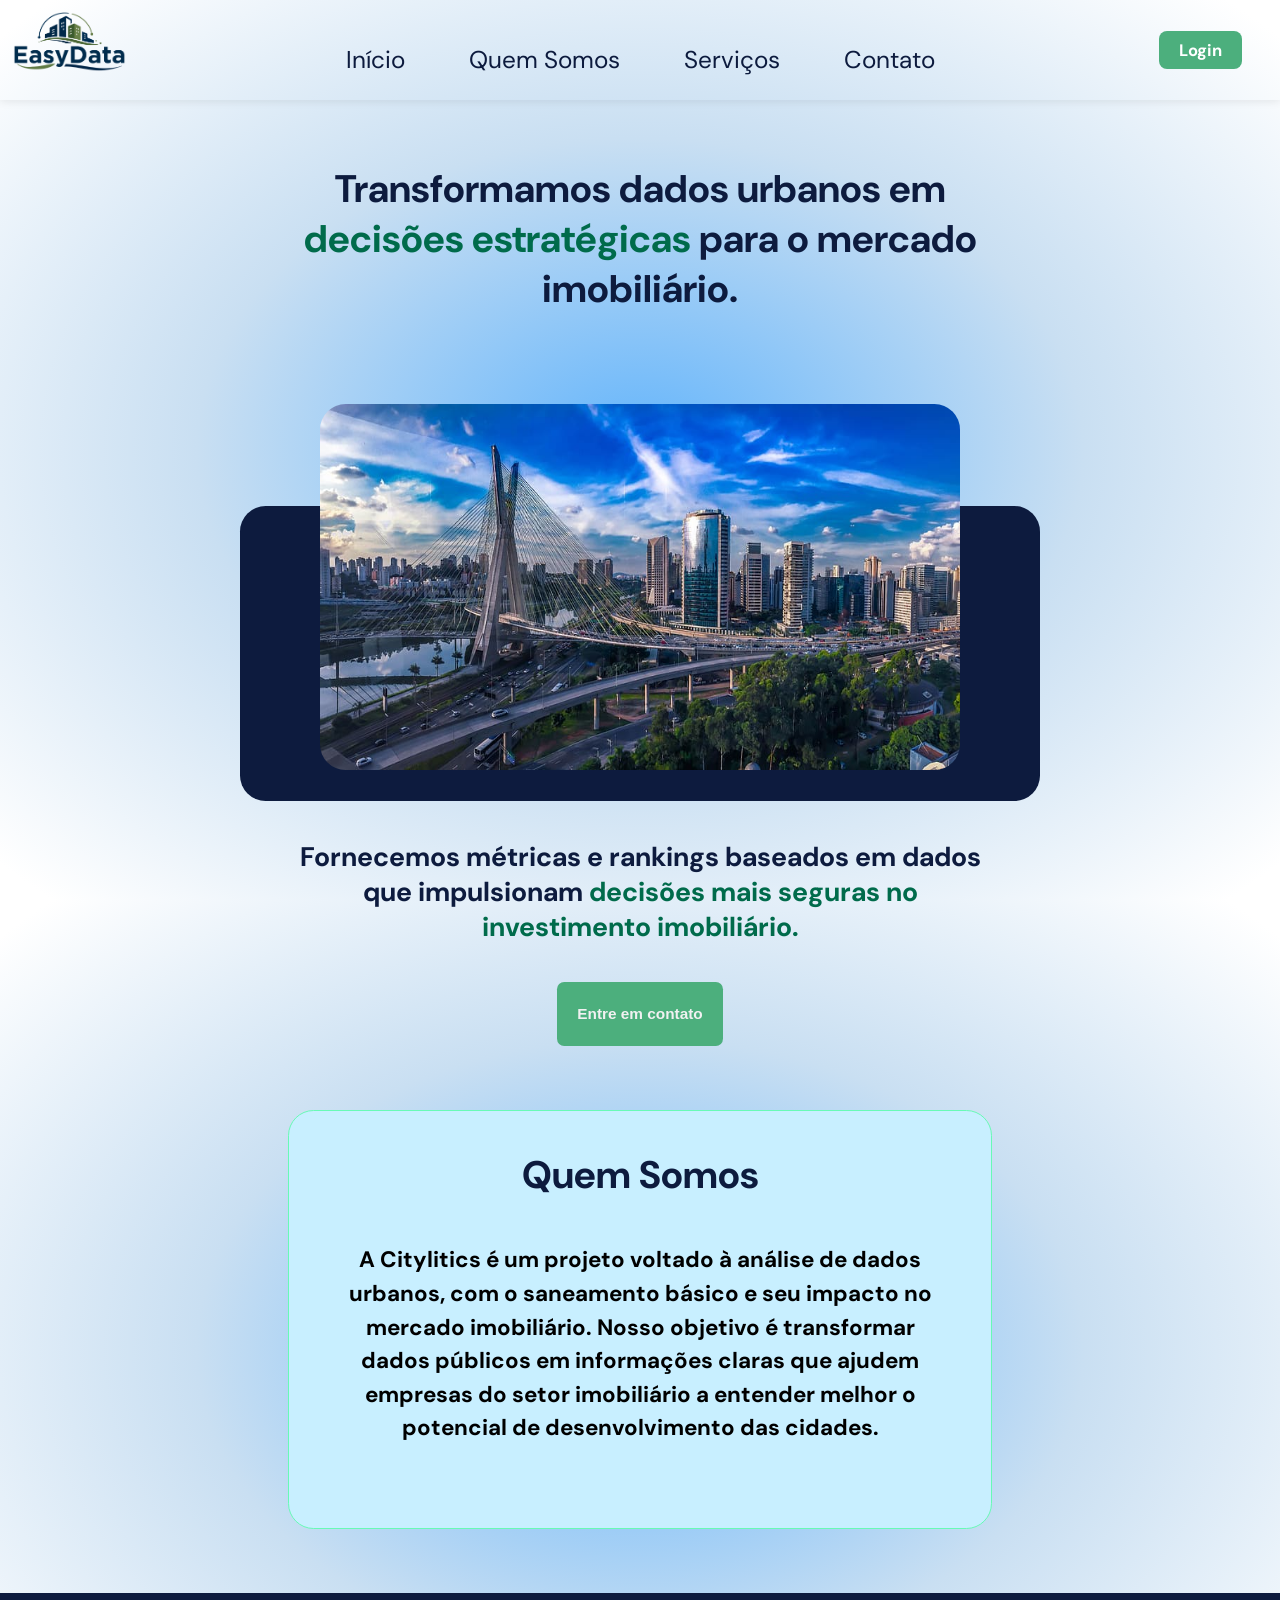
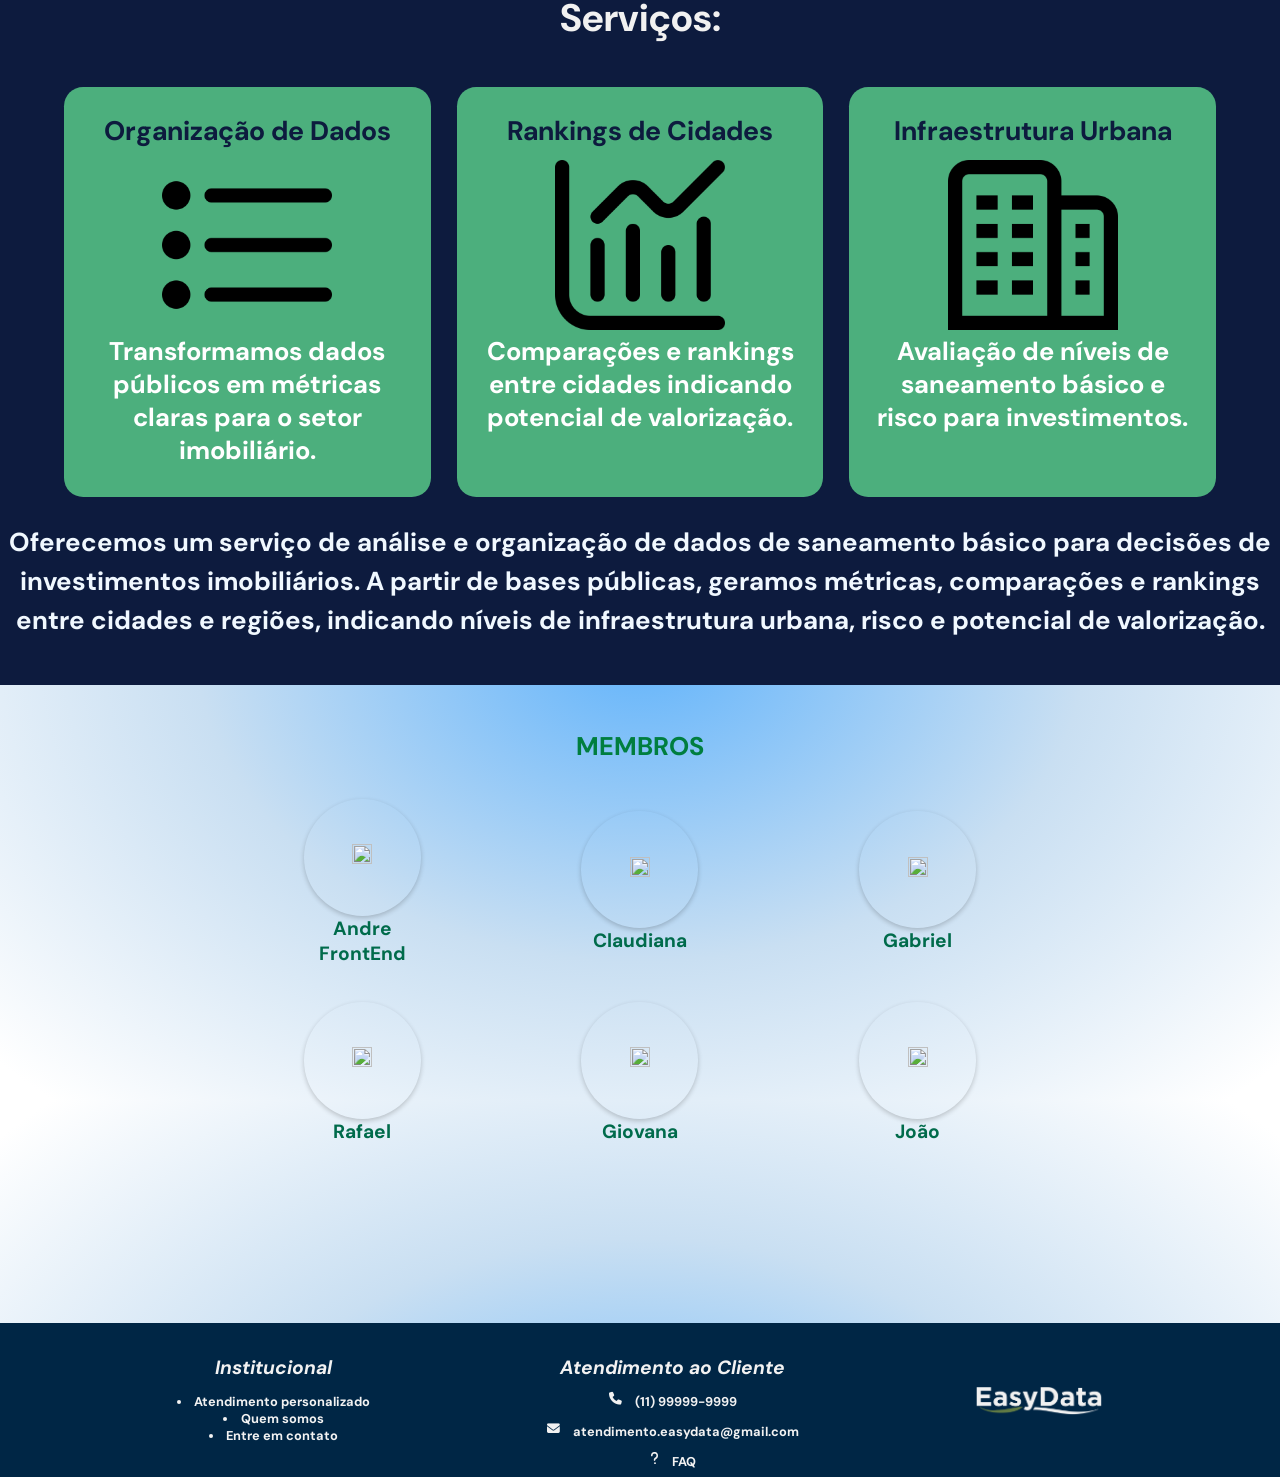
==== commit 705de114: "css" ====
--- a/public/index.html
+++ b/public/index.html
@@ -71,7 +71,6 @@
 
     </section>
 
-    <!-- Seção Sobre adicionada -->
     <section id="quem-somos" class="section2">
       <div class="quem-somos-wrapper">
         <div class="container2">
@@ -137,6 +136,7 @@
           <div class="foto-membro"><a href="https://www.linkedin.com/in/andrelc-santos/"><img
                 src="img/AndreSantos_Moodle.png"></a></div>
           <p class="nome-membro">Andre</p>
+          FrontEnd
         </div>
 
         <div class="membro">
@@ -144,6 +144,7 @@
               href="https://www.linkedin.com/in/claudiana-dos-santos-537321102?utm_source=share&utm_campaign=share_via&utm_content=profile&utm_medium=android_app"><img
                 src="img/Claudiana.jpg"></a></div>
           <p class="nome-membro">Claudiana</p>
+          
         </div>
 
         <div class="membro">
